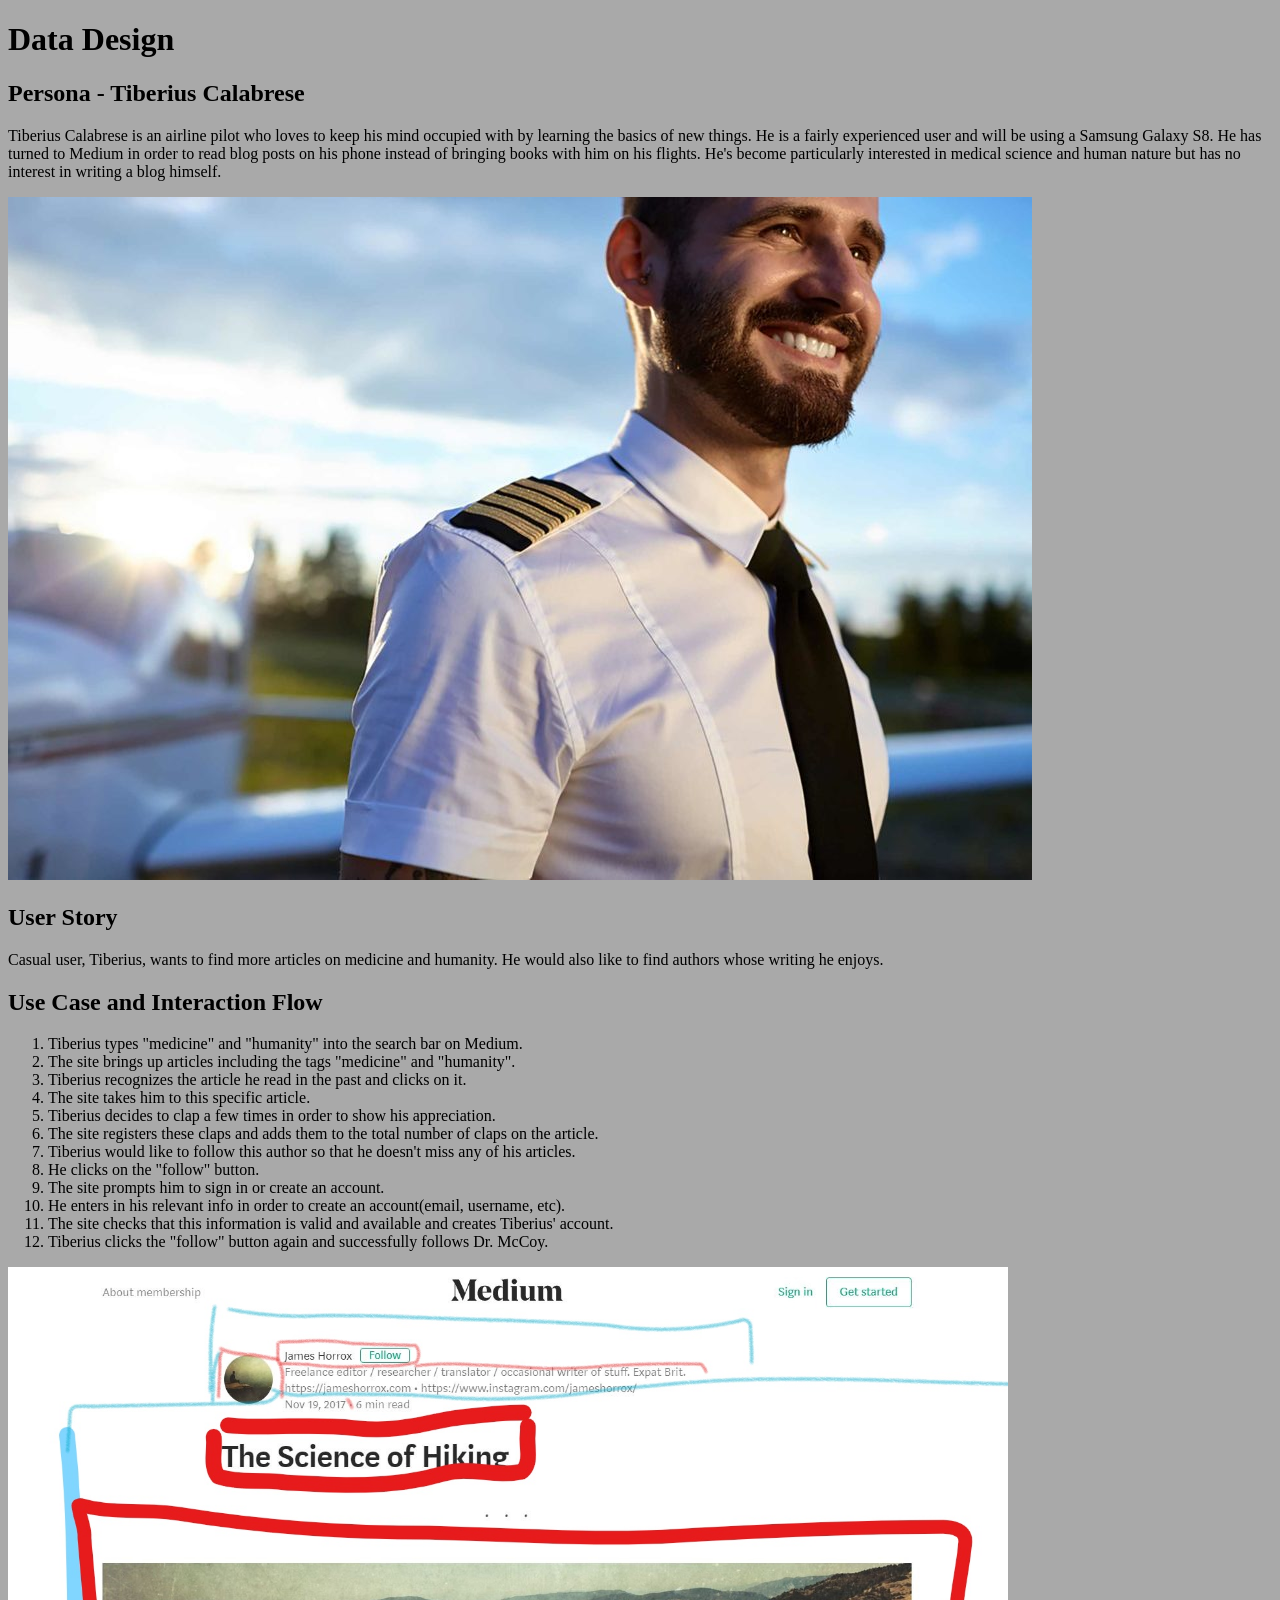
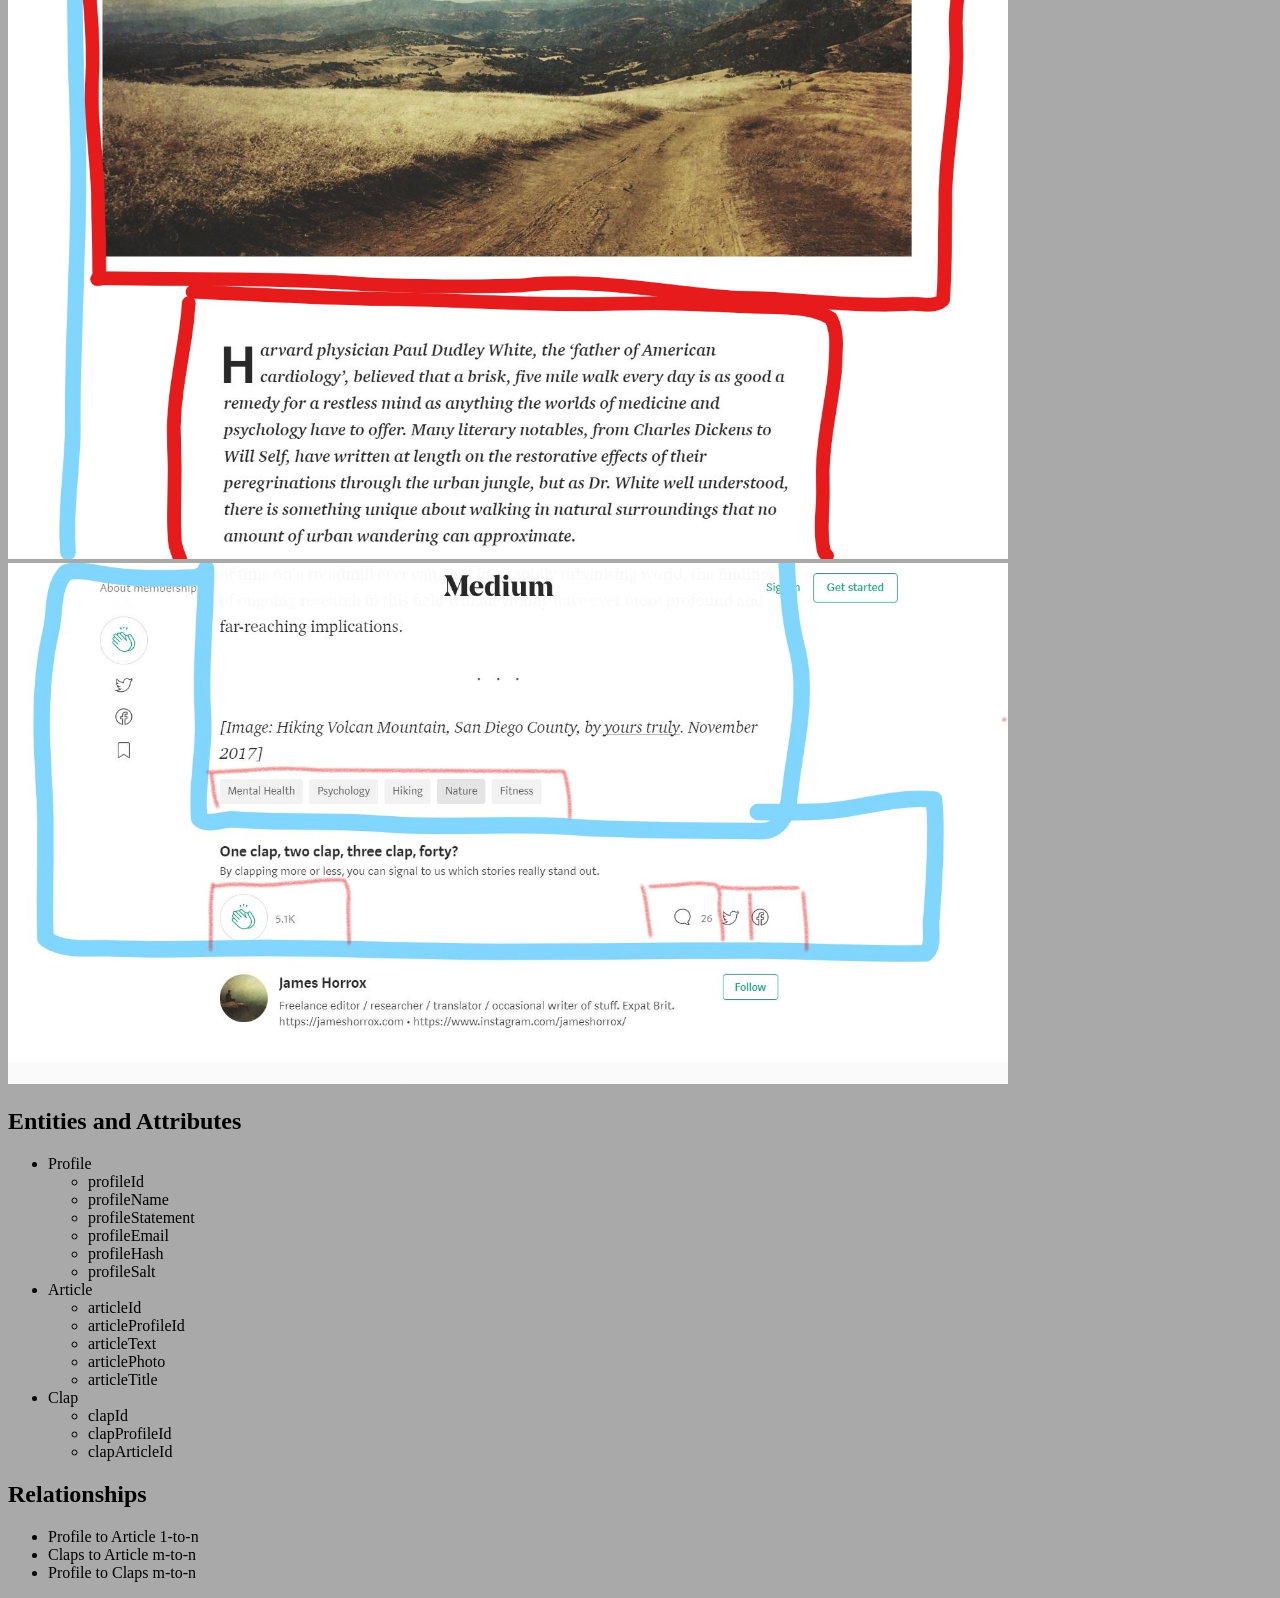
==== index.html @ f3265a82 "trying to figure out why style sheet won't work! messing with various styles." ====
<!DOCTYPE html>
<html lang="en">
<head>
    <meta charset="UTF-8">
    <title>Data Design</title>
    <link rel="stylesheet" href="./CSS/style.css">
</head>
<body>
    <h1 class="center">Data Design</h1>
    <h2>Persona - Tiberius Calabrese</h2>
    <p class="center">Tiberius Calabrese is an airline pilot who loves to keep his mind occupied with by learning the basics of new things. He is a fairly experienced user and will be using a Samsung Galaxy S8. He has turned to Medium in order to read blog posts on his phone instead of bringing books with him on his flights. He's become particularly interested in medical science and human nature but has no interest in writing a blog himself.</p>
    <img src="tiberius.jpg" alt="Tiberius Calabrese">
    <h2>User Story</h2>
    <p>Casual user, Tiberius, wants to find more articles on medicine and humanity. He would also like to find authors whose writing he enjoys.</p>
    <h2>Use Case and Interaction Flow</h2>
    <ol>
        <li>Tiberius types "medicine" and "humanity" into the search bar on Medium.</li>
        <li>The site brings up articles including the tags "medicine" and "humanity".</li>
        <li>Tiberius recognizes the article he read in the past and clicks on it.</li>
        <li>The site takes him to this specific article.</li>
        <li>Tiberius decides to clap a few times in order to show his appreciation.</li>
        <li>The site registers these claps and adds them to the total number of claps on the article.</li>
        <li>Tiberius would like to follow this author so that he doesn't miss any of his articles.</li>
        <li>He clicks on the "follow" button.</li>
        <li>The site prompts him to sign in or create an account.</li>
        <li>He enters in his relevant info in order to create an account(email, username, etc).</li>
        <li>The site checks that this information is valid and available and creates Tiberius' account.</li>
        <li>Tiberius clicks the "follow" button again and successfully follows Dr. McCoy.</li>
    </ol>
    <img src="inkedmedium1.jpg" alt="" width="1000">
    <img src="inkedmedium2.jpg" alt="" width="1000">
    <h2>Entities and Attributes</h2>
    <ul>
        <li>Profile
            <ul>
                <li>profileId</li>
                <li>profileName</li>
                <li>profileStatement</li>
                <li>profileEmail</li>
                <li>profileHash</li>
                <li>profileSalt</li>
            </ul>
        </li>
        <li>Article
            <ul>
                <li>articleId</li>
                <li>articleProfileId</li>
                <li>articleText</li>
                <li>articlePhoto</li>
                <li>articleTitle</li>
            </ul>
        </li>
        <li>Clap
            <ul>
                <li>clapId</li>
                <li>clapProfileId</li>
                <li>clapArticleId</li>
            </ul>
        </li>
    </ul>
    <h2>Relationships</h2>
    <ul>
        <li>Profile to Article 1-to-n</li>
        <li>Claps to Article m-to-n</li>
        <li>Profile to Claps m-to-n</li>
    </ul>
</body>
</html>
---- CSS/style.css ----
body {
   background-color: darkgrey;
    }

center {
    width: 75%;
    margin: auto;
    text-align: center;
}
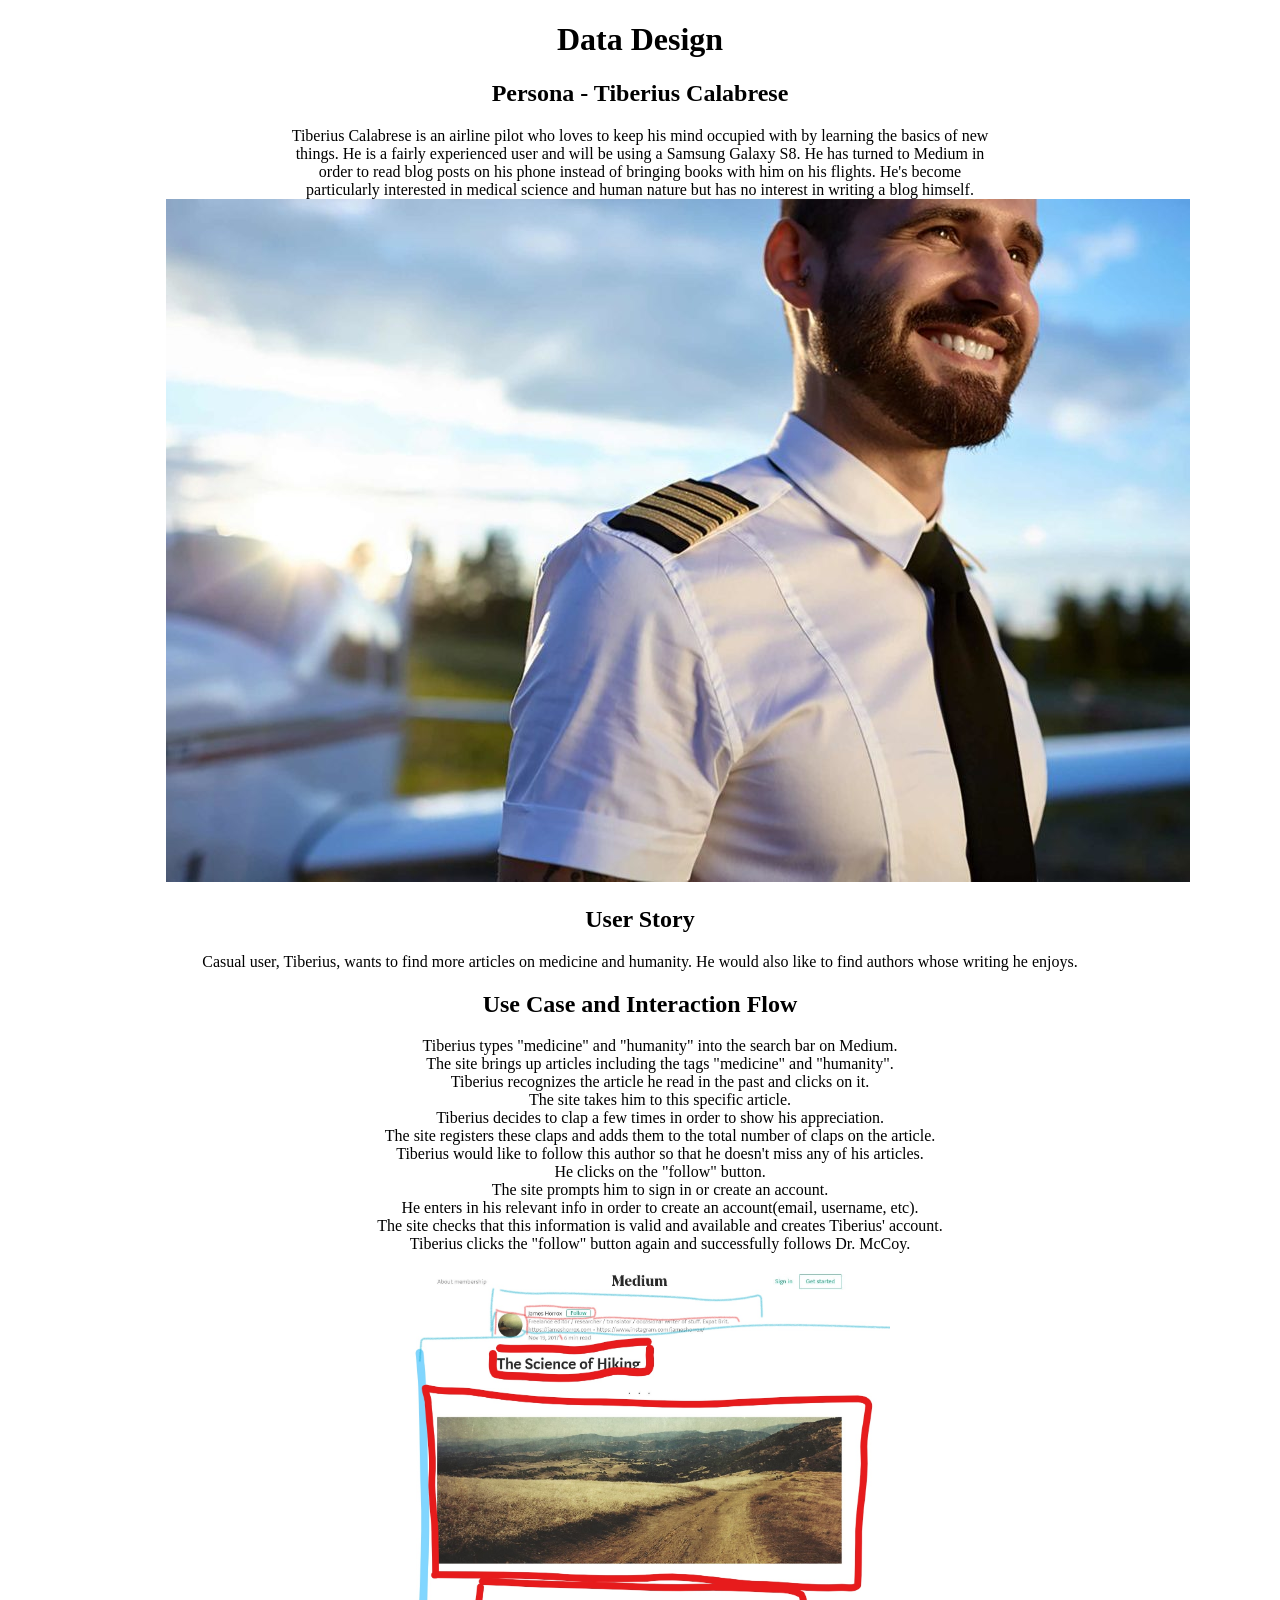
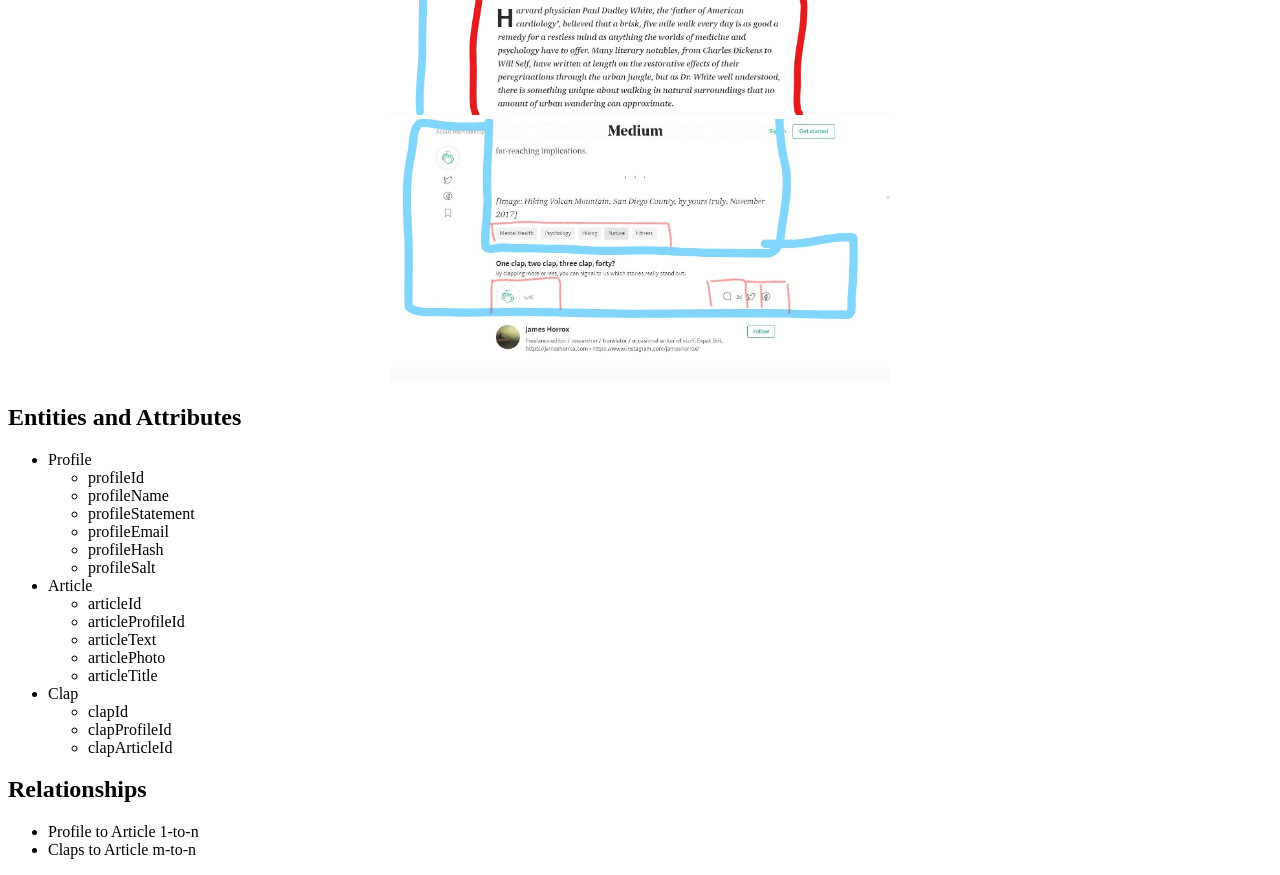
==== commit 1729bd2e: "updated stylesheet" ====
--- a/index.html
+++ b/index.html
@@ -6,14 +6,15 @@
     <link rel="stylesheet" href="./CSS/style.css">
 </head>
 <body>
-    <h1 class="center">Data Design</h1>
+    <div class="center">
+    <h1>Data Design</h1>
     <h2>Persona - Tiberius Calabrese</h2>
     <p class="center">Tiberius Calabrese is an airline pilot who loves to keep his mind occupied with by learning the basics of new things. He is a fairly experienced user and will be using a Samsung Galaxy S8. He has turned to Medium in order to read blog posts on his phone instead of bringing books with him on his flights. He's become particularly interested in medical science and human nature but has no interest in writing a blog himself.</p>
     <img src="tiberius.jpg" alt="Tiberius Calabrese">
     <h2>User Story</h2>
     <p>Casual user, Tiberius, wants to find more articles on medicine and humanity. He would also like to find authors whose writing he enjoys.</p>
     <h2>Use Case and Interaction Flow</h2>
-    <ol>
+    <ol class="center-list">
         <li>Tiberius types "medicine" and "humanity" into the search bar on Medium.</li>
         <li>The site brings up articles including the tags "medicine" and "humanity".</li>
         <li>Tiberius recognizes the article he read in the past and clicks on it.</li>
@@ -27,8 +28,10 @@
         <li>The site checks that this information is valid and available and creates Tiberius' account.</li>
         <li>Tiberius clicks the "follow" button again and successfully follows Dr. McCoy.</li>
     </ol>
-    <img src="inkedmedium1.jpg" alt="" width="1000">
-    <img src="inkedmedium2.jpg" alt="" width="1000">
+    <img class="inline" src="inkedmedium1.jpg" alt="" width="500">
+    <img class="inline" src="inkedmedium2.jpg" alt="" width="500">
+    </div>
+    <div class="right">
     <h2>Entities and Attributes</h2>
     <ul>
         <li>Profile
@@ -62,7 +65,7 @@
     <ul>
         <li>Profile to Article 1-to-n</li>
         <li>Claps to Article m-to-n</li>
-        <li>Profile to Claps m-to-n</li>
     </ul>
+    </div>
 </body>
 </html>
--- a/CSS/style.css
+++ b/CSS/style.css
@@ -1,9 +1,12 @@
-body {
-   background-color: darkgrey;
-    }
 
-center {
+.center {
     width: 75%;
     margin: auto;
     text-align: center;
-}+}
+
+
+.center-list {
+    list-style: none;
+}
+
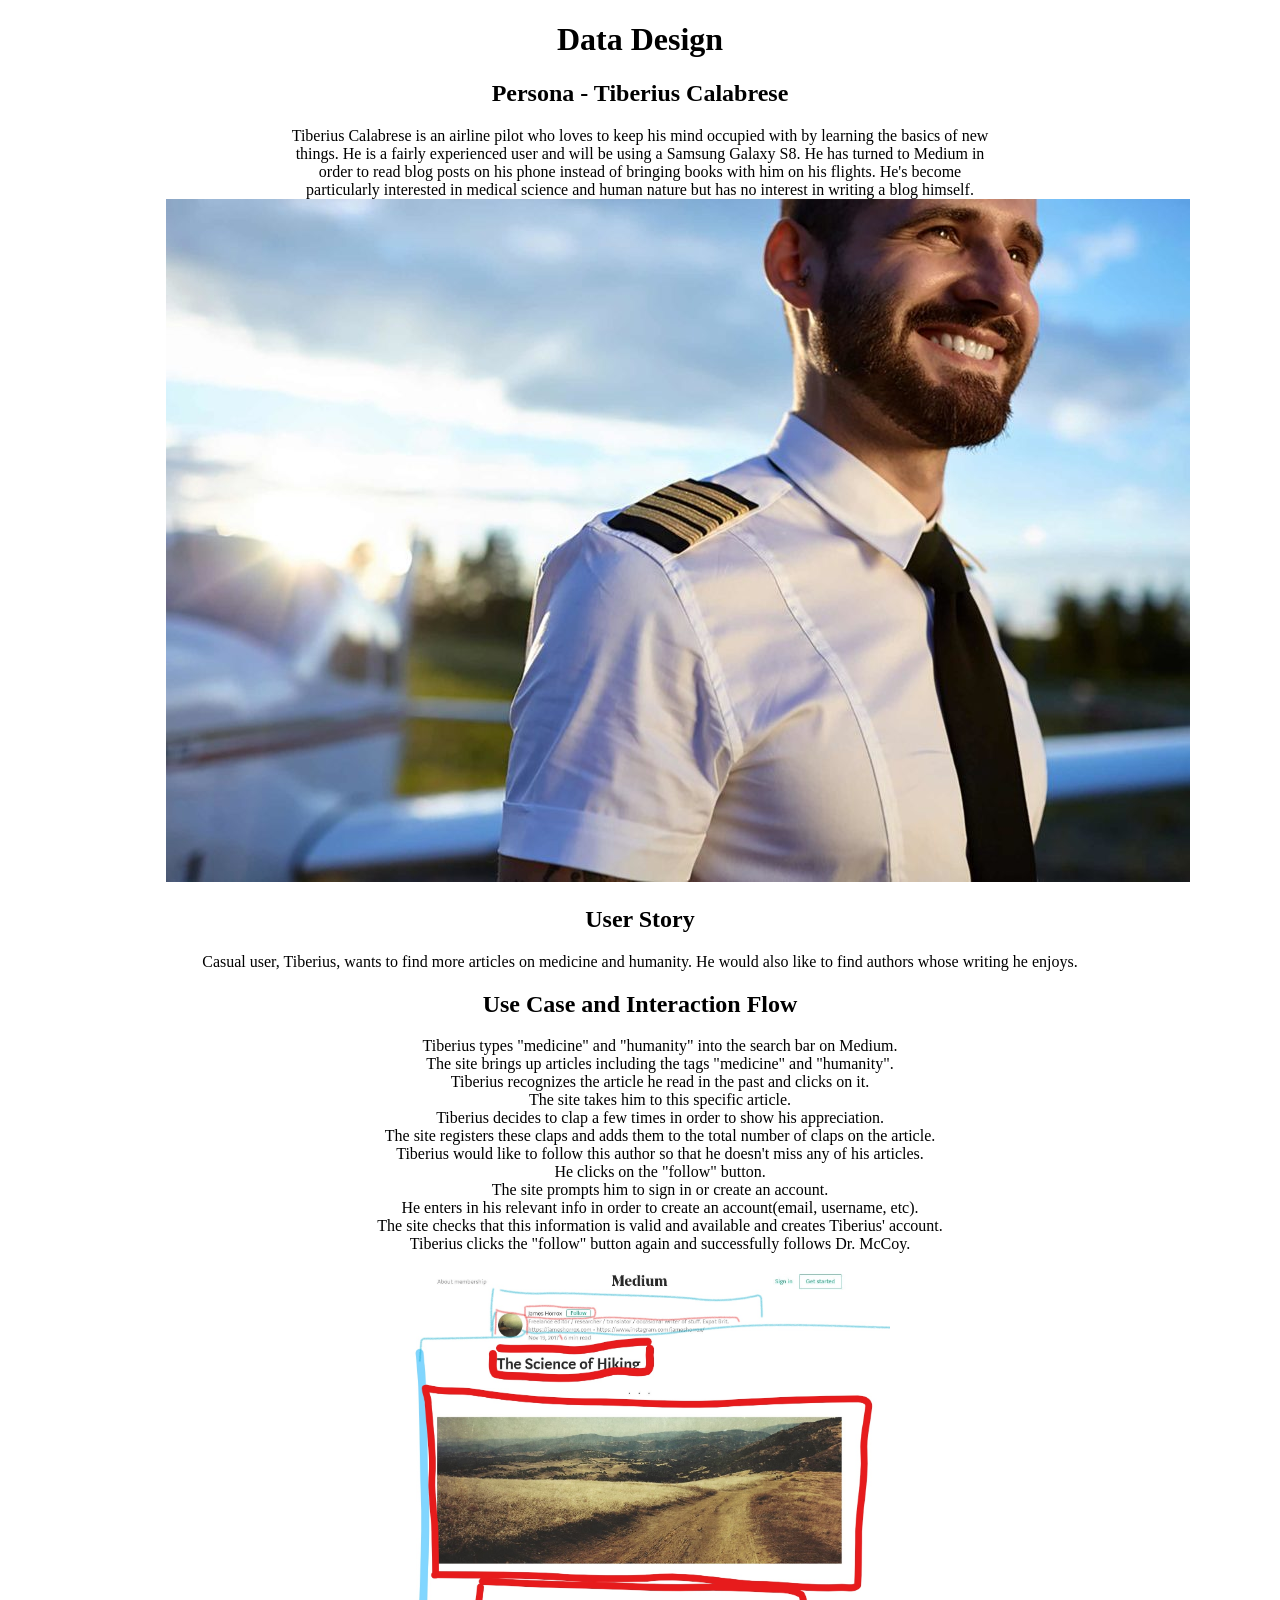
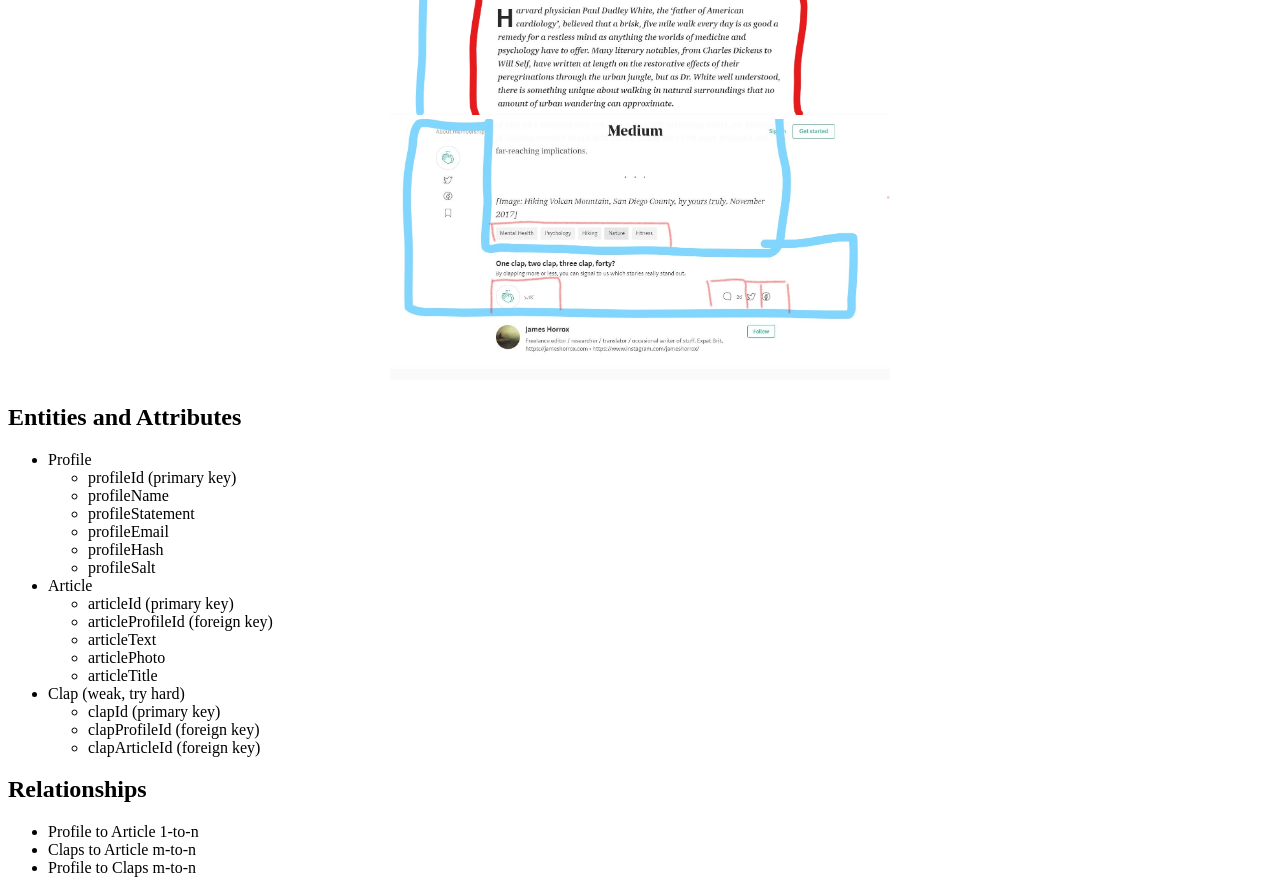
==== commit 4253aa8a: "added key information" ====
--- a/index.html
+++ b/index.html
@@ -28,44 +28,43 @@
         <li>The site checks that this information is valid and available and creates Tiberius' account.</li>
         <li>Tiberius clicks the "follow" button again and successfully follows Dr. McCoy.</li>
     </ol>
-    <img class="inline" src="inkedmedium1.jpg" alt="" width="500">
-    <img class="inline" src="inkedmedium2.jpg" alt="" width="500">
+    <img src="inkedmedium1.jpg" alt="" width="500">
+    <img src="inkedmedium2.jpg" alt="" width="500">
     </div>
-    <div class="right">
-    <h2>Entities and Attributes</h2>
-    <ul>
-        <li>Profile
-            <ul>
-                <li>profileId</li>
-                <li>profileName</li>
-                <li>profileStatement</li>
-                <li>profileEmail</li>
-                <li>profileHash</li>
-                <li>profileSalt</li>
-            </ul>
-        </li>
-        <li>Article
-            <ul>
-                <li>articleId</li>
-                <li>articleProfileId</li>
-                <li>articleText</li>
-                <li>articlePhoto</li>
-                <li>articleTitle</li>
-            </ul>
-        </li>
-        <li>Clap
-            <ul>
-                <li>clapId</li>
-                <li>clapProfileId</li>
-                <li>clapArticleId</li>
-            </ul>
-        </li>
-    </ul>
-    <h2>Relationships</h2>
-    <ul>
-        <li>Profile to Article 1-to-n</li>
-        <li>Claps to Article m-to-n</li>
-    </ul>
-    </div>
+        <h2>Entities and Attributes</h2>
+        <ul>
+            <li>Profile
+                <ul>
+                    <li>profileId (primary key)</li>
+                    <li>profileName</li>
+                    <li>profileStatement</li>
+                    <li>profileEmail</li>
+                    <li>profileHash</li>
+                    <li>profileSalt</li>
+                </ul>
+            </li>
+            <li>Article
+                <ul>
+                    <li>articleId (primary key)</li>
+                    <li>articleProfileId (foreign key)</li>
+                    <li>articleText</li>
+                    <li>articlePhoto</li>
+                    <li>articleTitle</li>
+                </ul>
+            </li>
+            <li>Clap (weak, try hard)
+                <ul>
+                    <li>clapId (primary key)</li>
+                    <li>clapProfileId (foreign key)</li>
+                    <li>clapArticleId (foreign key)</li>
+                </ul>
+            </li>
+        </ul>
+        <h2>Relationships</h2>
+        <ul>
+            <li>Profile to Article 1-to-n</li>
+            <li>Claps to Article m-to-n</li>
+            <li>Profile to Claps m-to-n</li>
+        </ul>
 </body>
 </html>
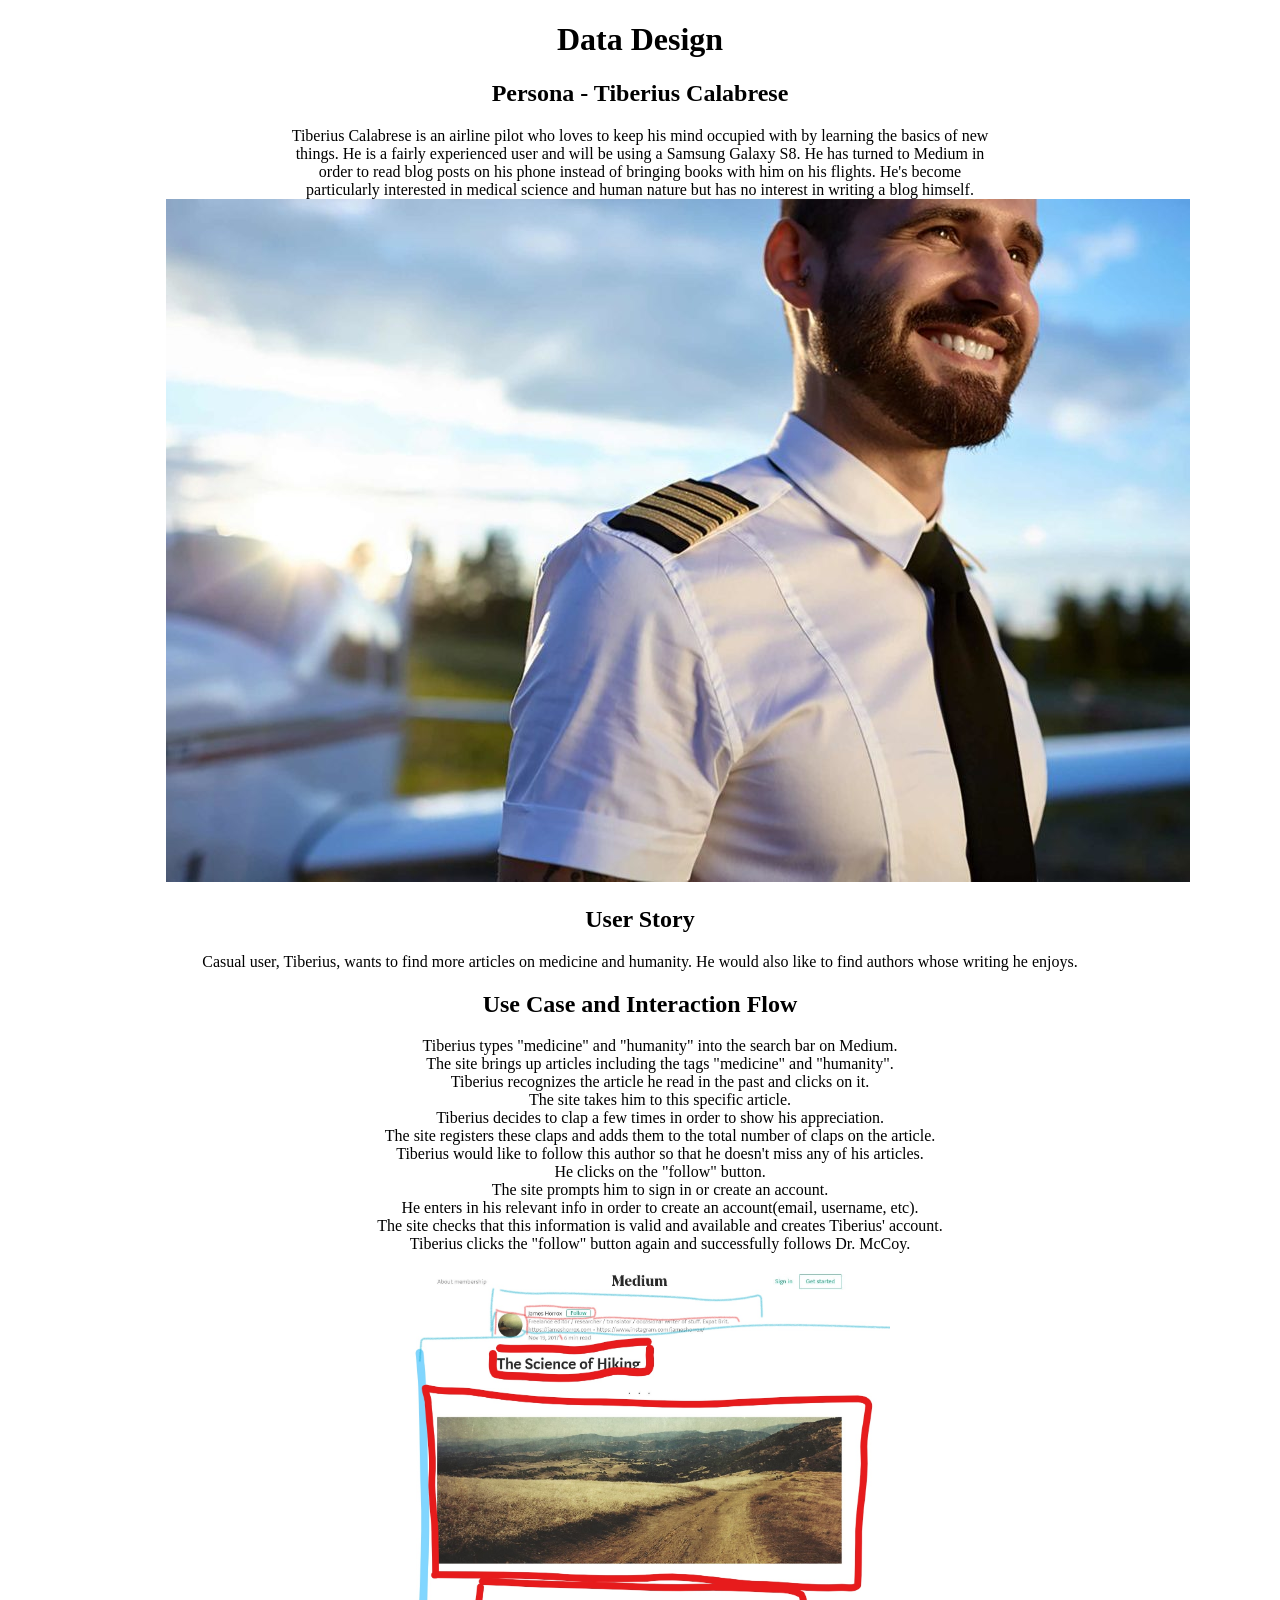
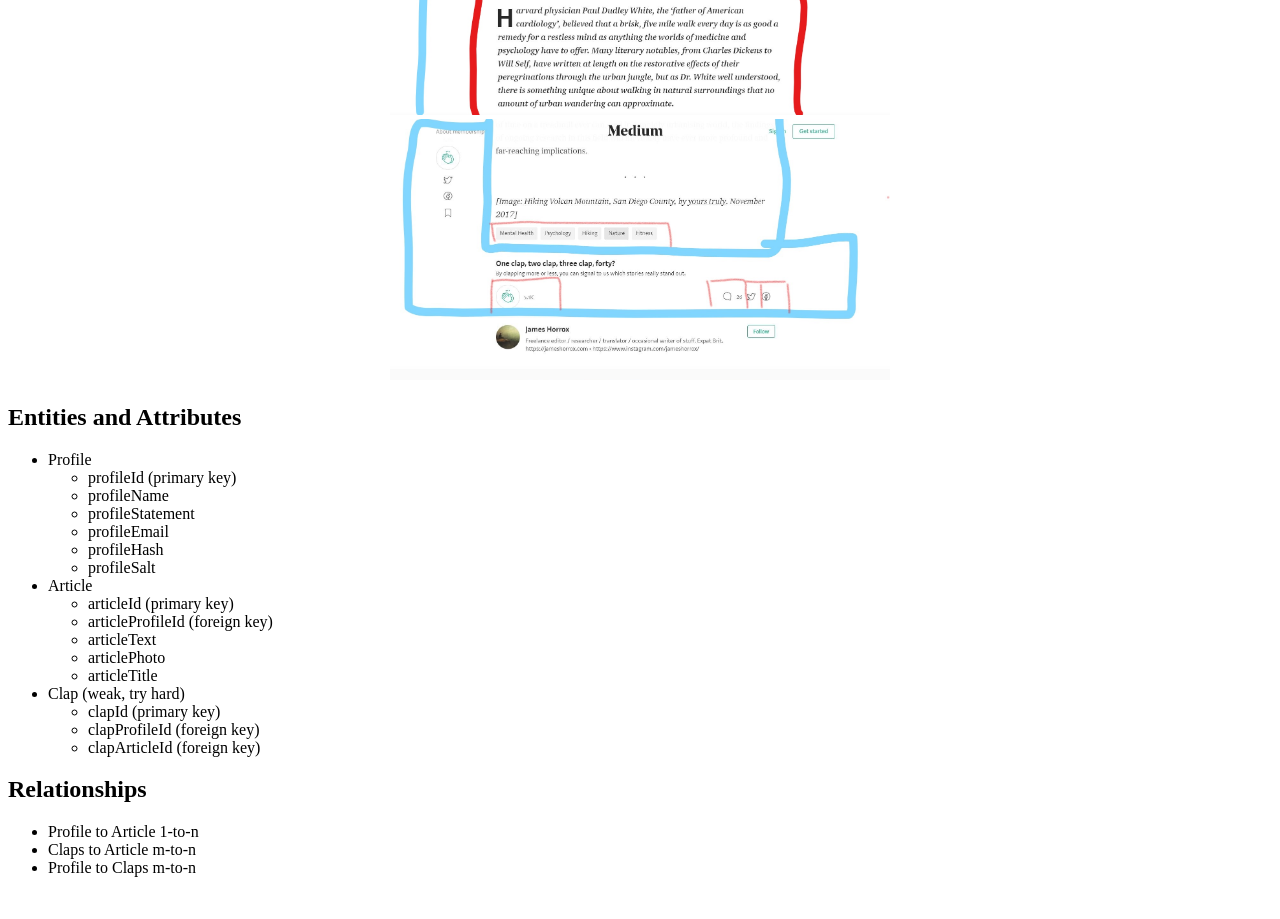
==== commit 52e2e6fd: "added mySQL file and tables" ====
--- a/index.html
+++ b/index.html
@@ -66,5 +66,8 @@
             <li>Claps to Article m-to-n</li>
             <li>Profile to Claps m-to-n</li>
         </ul>
+    <div>
+        <img src="">
+    </div>
 </body>
 </html>
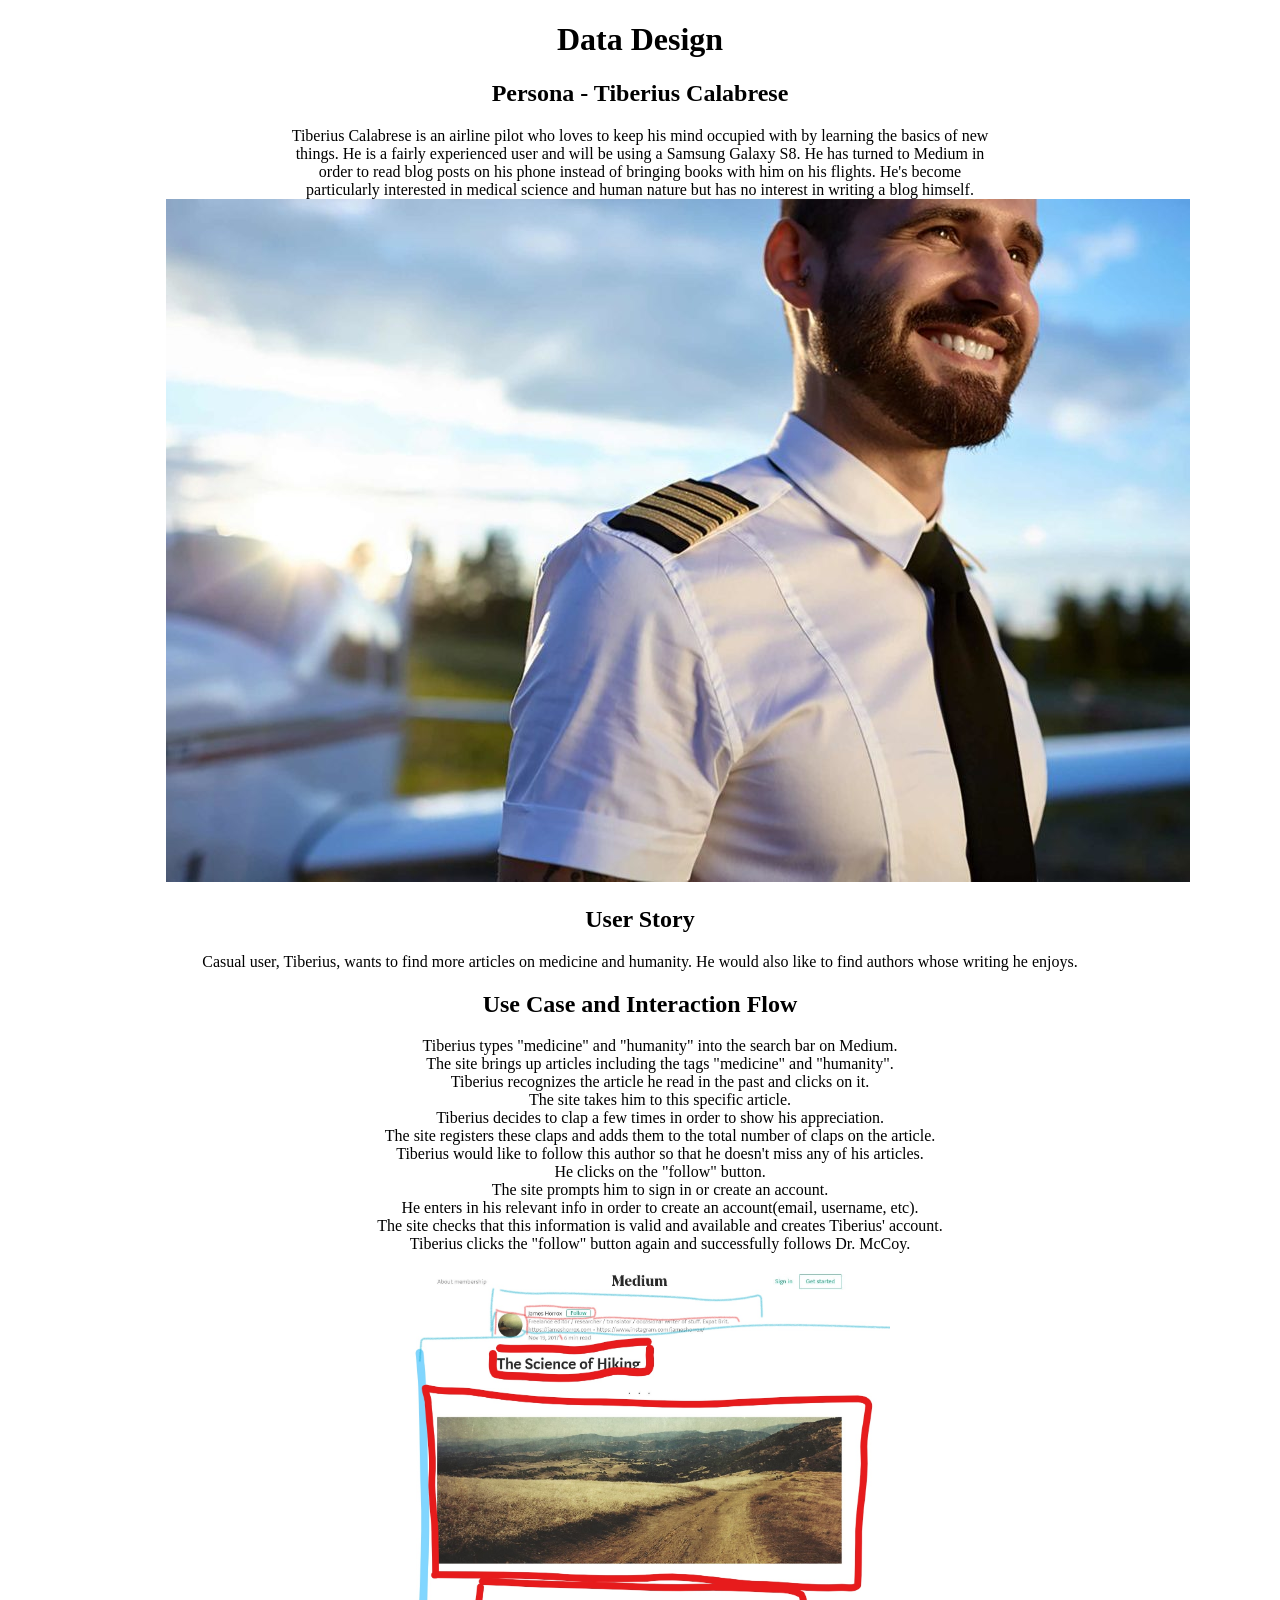
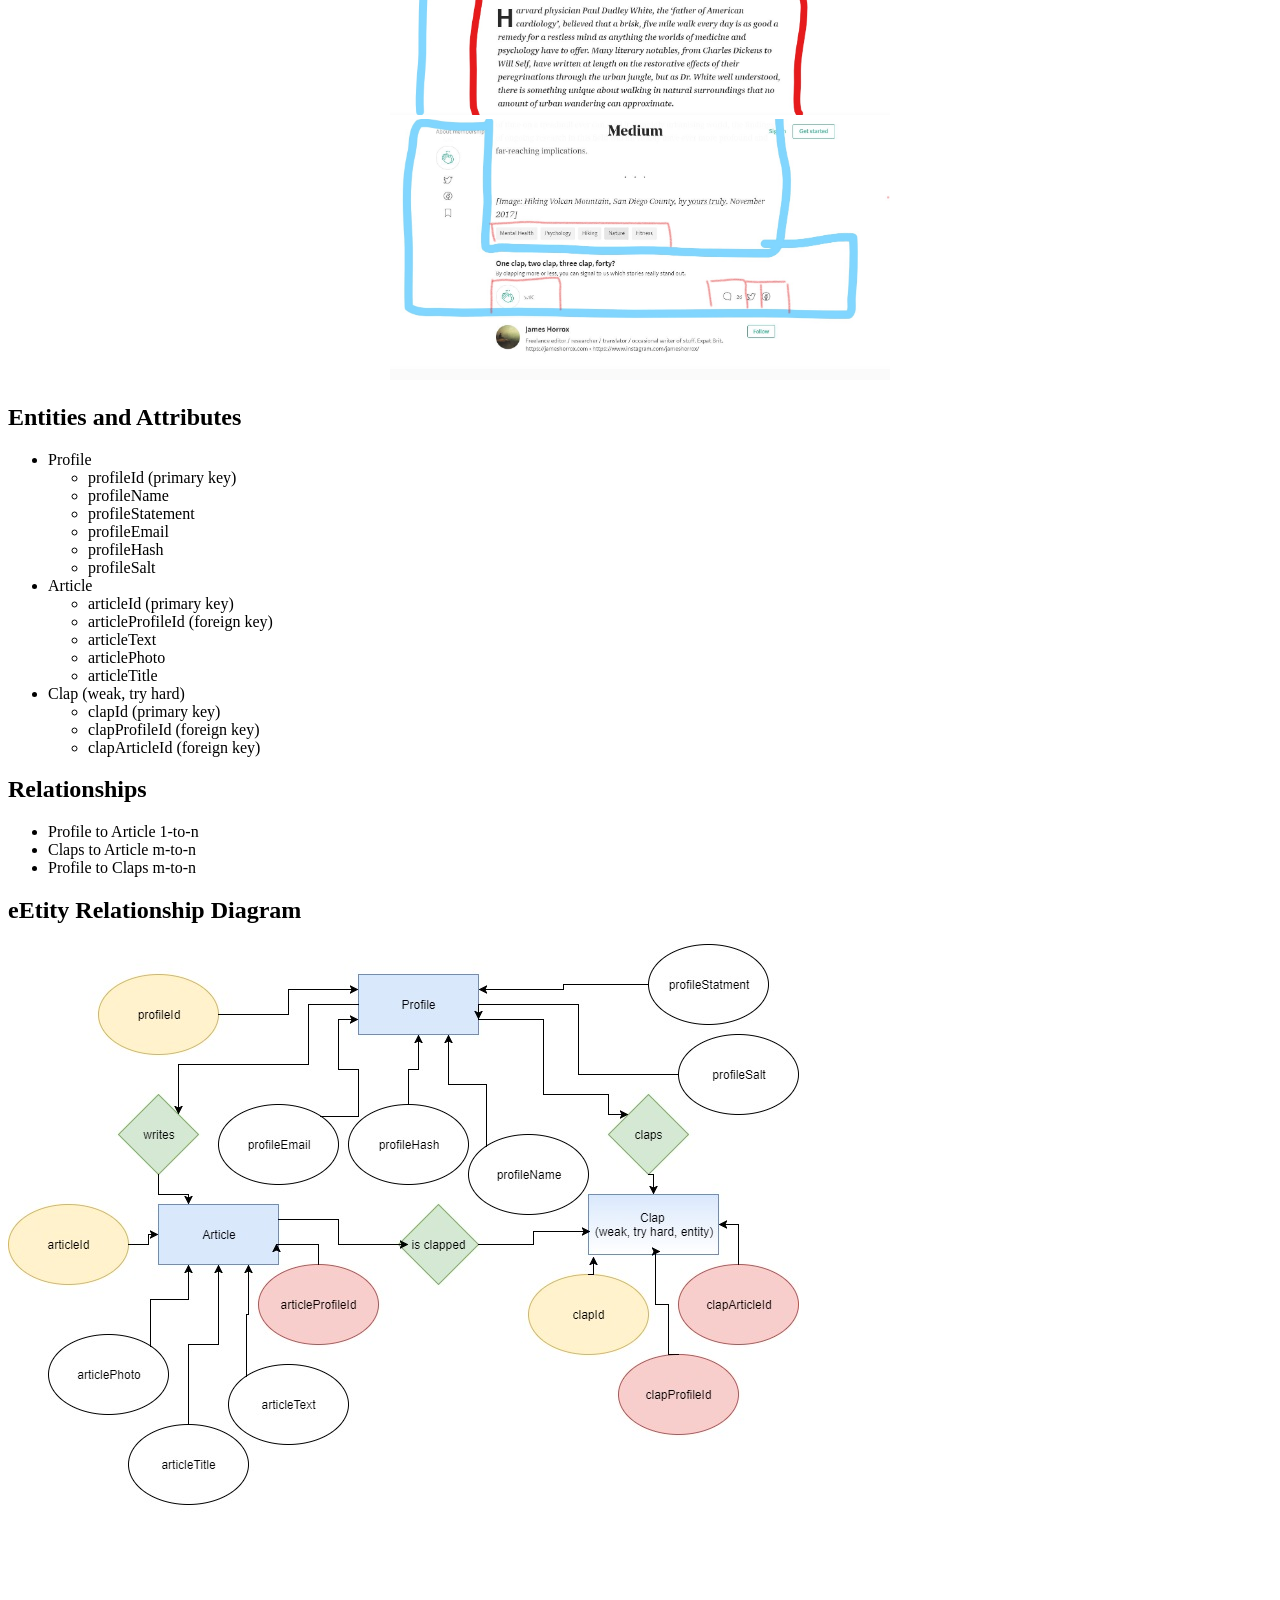
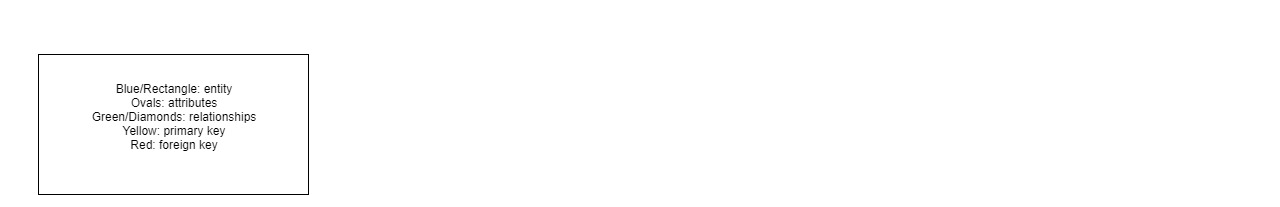
==== commit 08afce24: "added erd jpg" ====
--- a/index.html
+++ b/index.html
@@ -67,7 +67,8 @@
             <li>Profile to Claps m-to-n</li>
         </ul>
     <div>
-        <img src="">
+        <h2>eEtity Relationship Diagram</h2>
+        <img src="erd.jpg">
     </div>
 </body>
 </html>
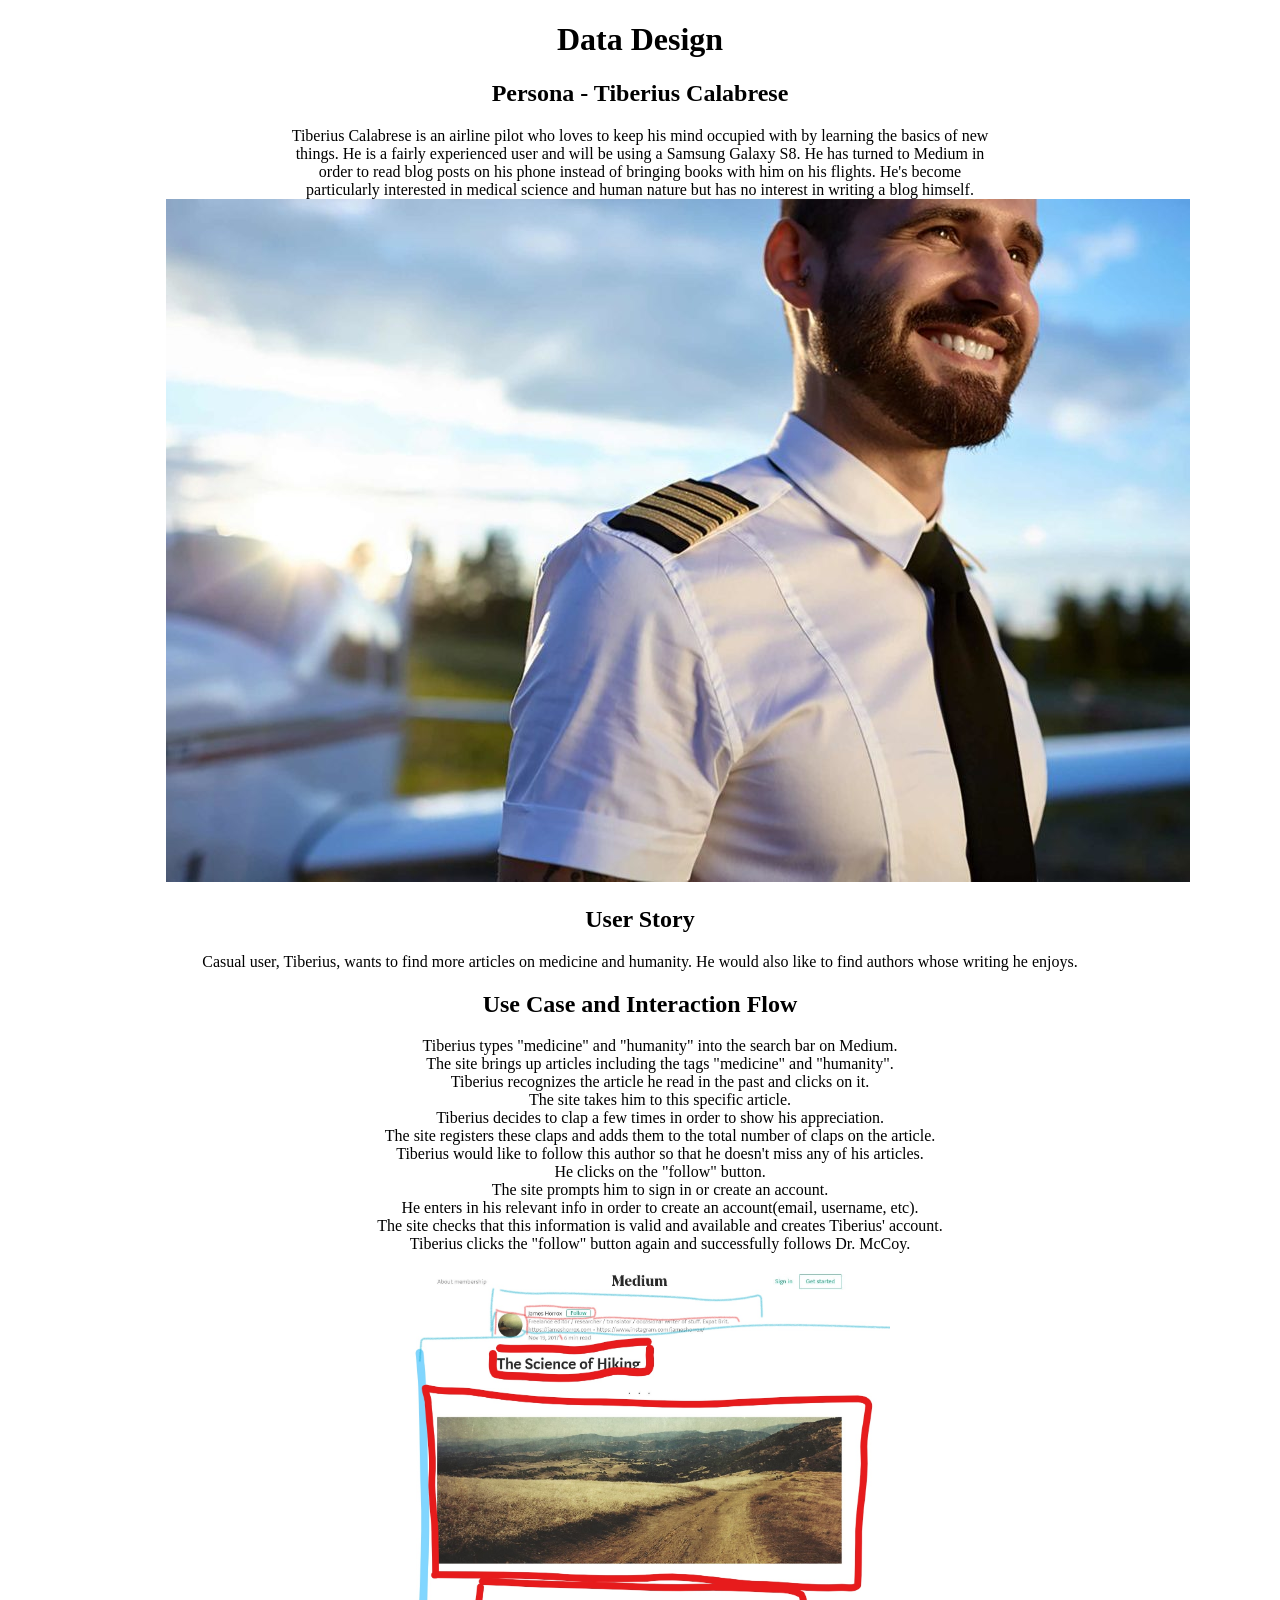
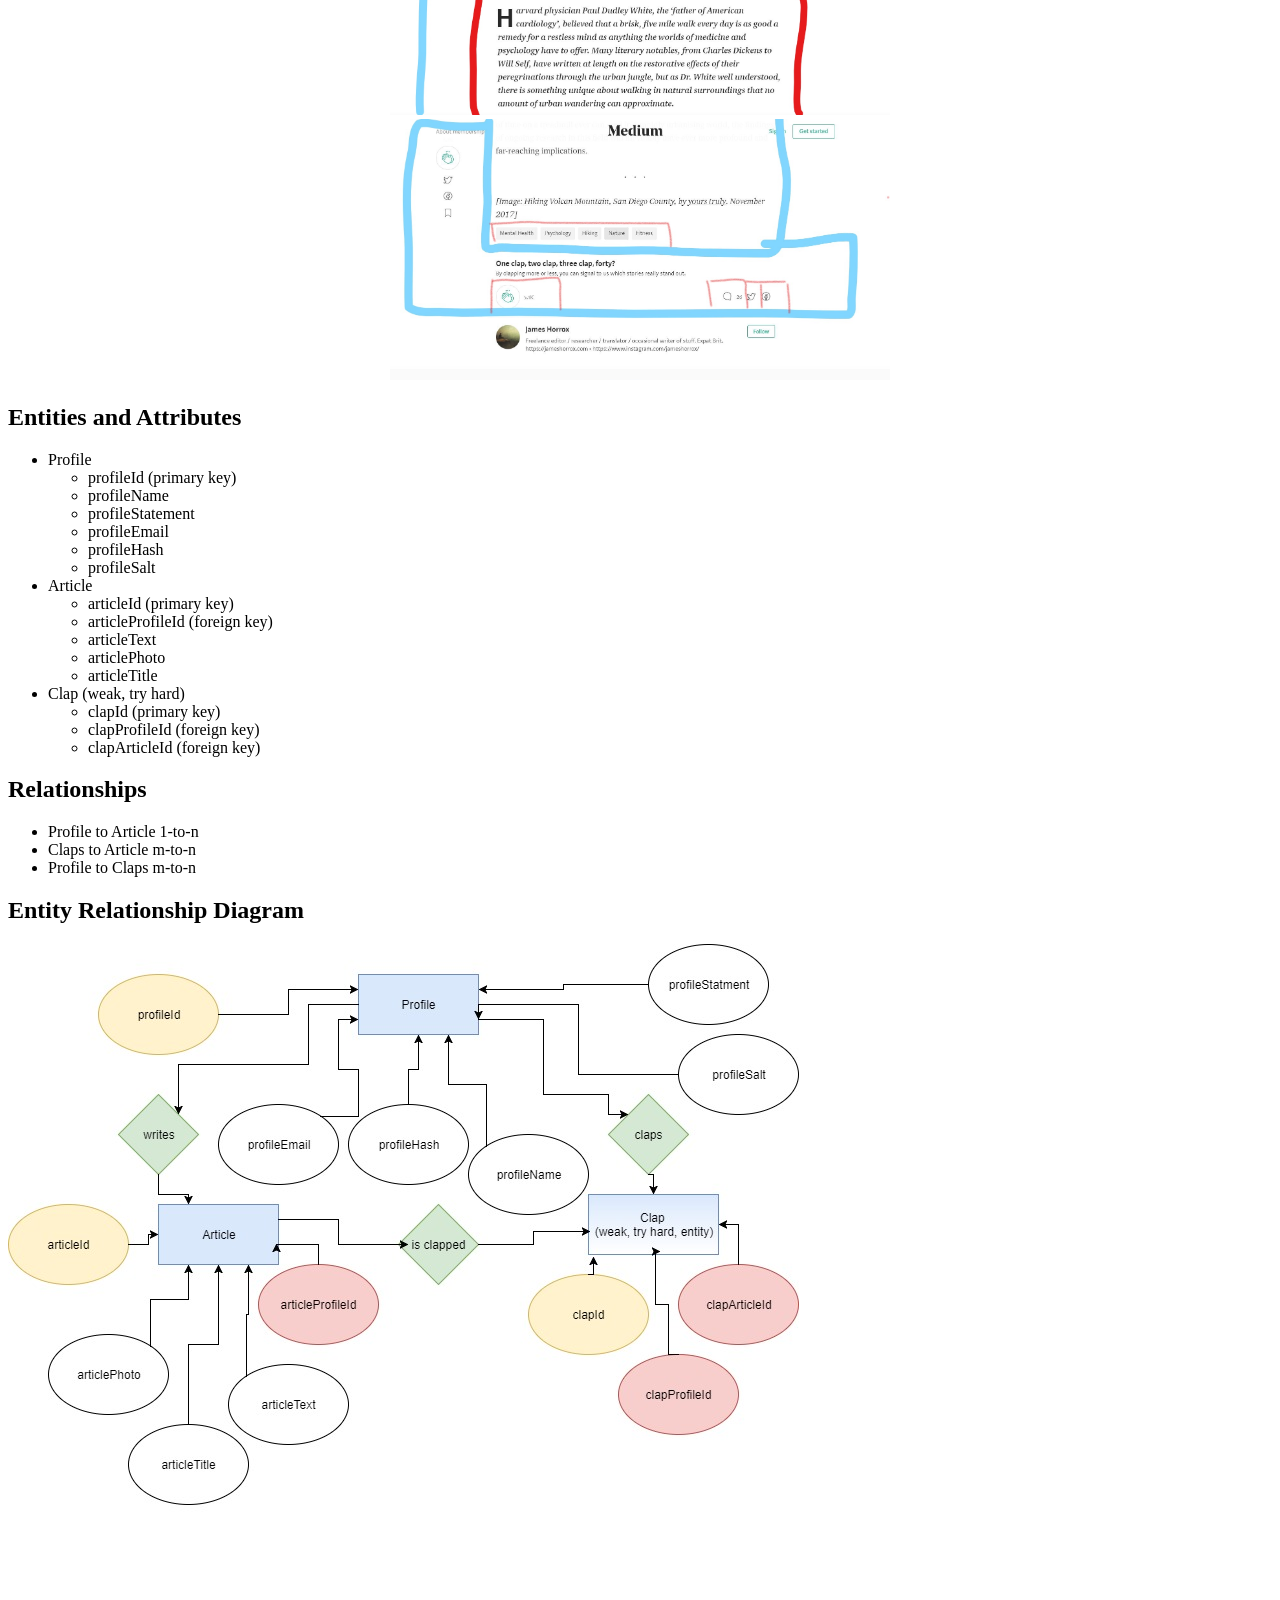
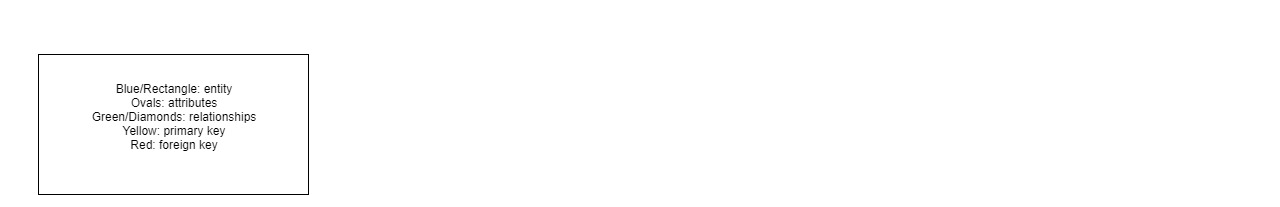
==== commit abf10568: "corrected misspelling" ====
--- a/index.html
+++ b/index.html
@@ -67,7 +67,7 @@
             <li>Profile to Claps m-to-n</li>
         </ul>
     <div>
-        <h2>eEtity Relationship Diagram</h2>
+        <h2>Entity Relationship Diagram</h2>
         <img src="erd.jpg">
     </div>
 </body>
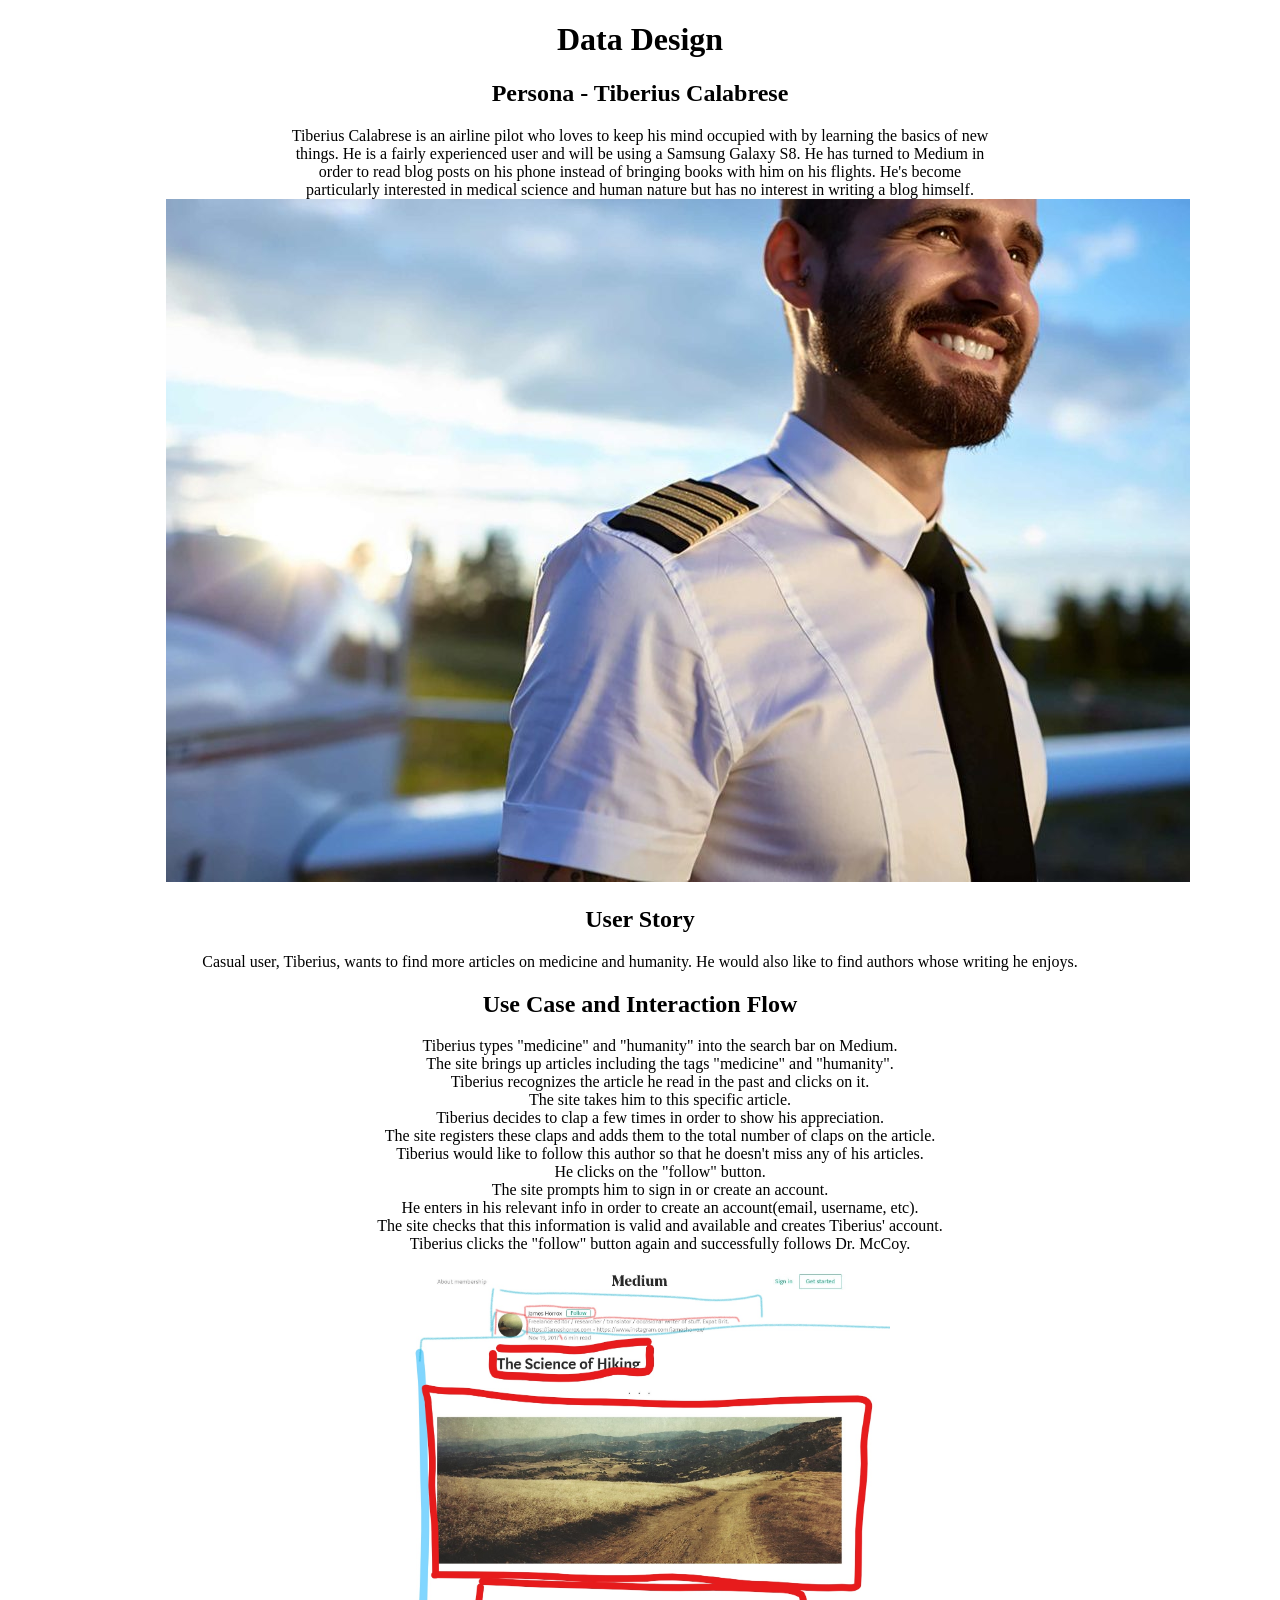
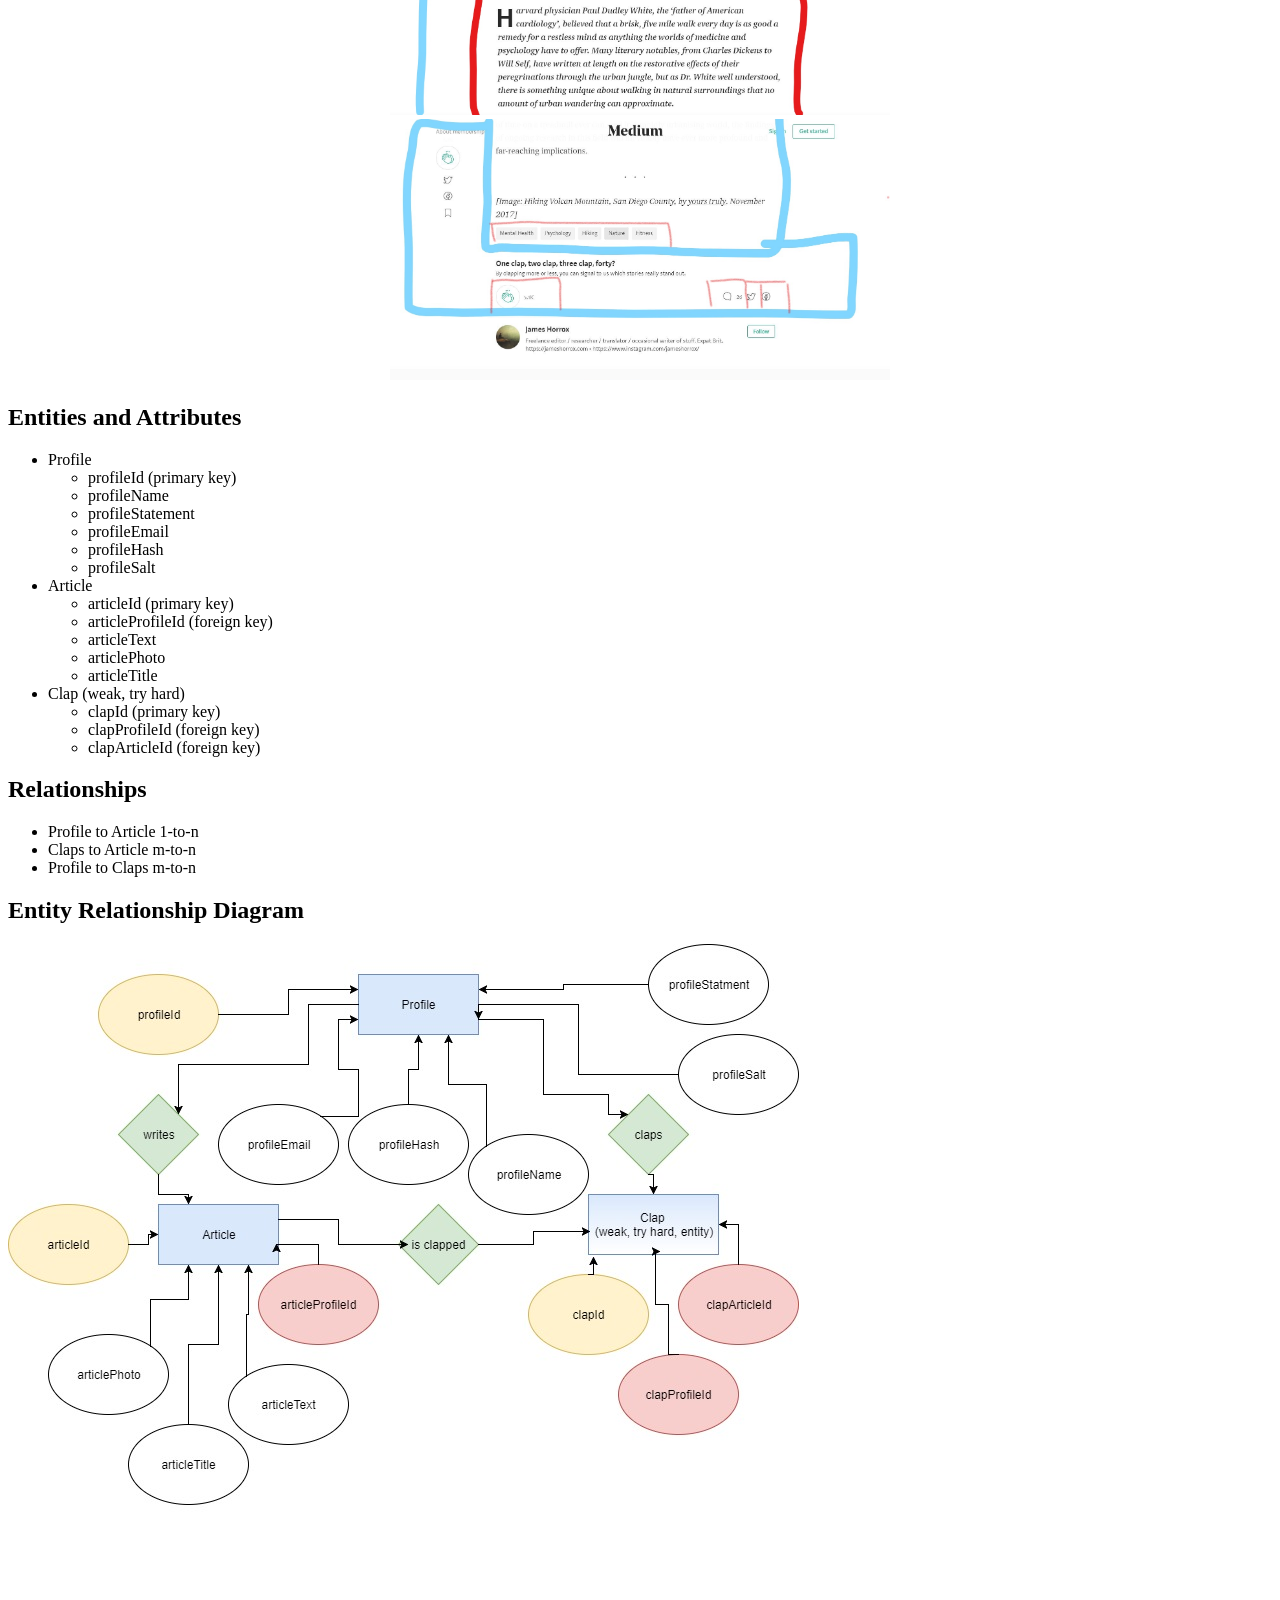
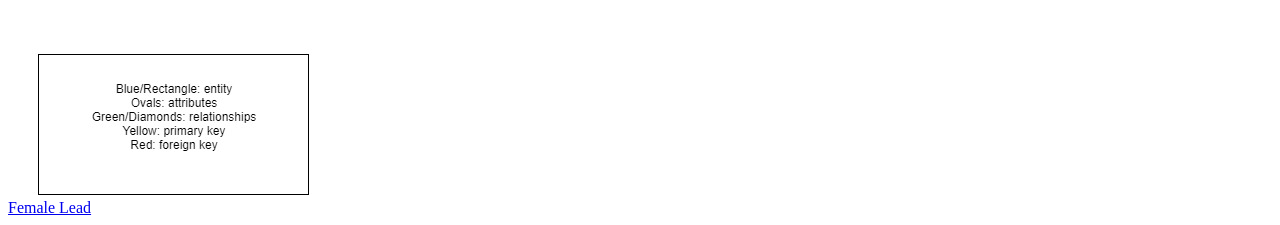
==== commit b738d356: "updated with female-lead" ====
--- a/index.html
+++ b/index.html
@@ -70,5 +70,6 @@
         <h2>Entity Relationship Diagram</h2>
         <img src="erd.jpg">
     </div>
+    <a rel="index" href="female-lead.html">Female Lead</a>
 </body>
 </html>
